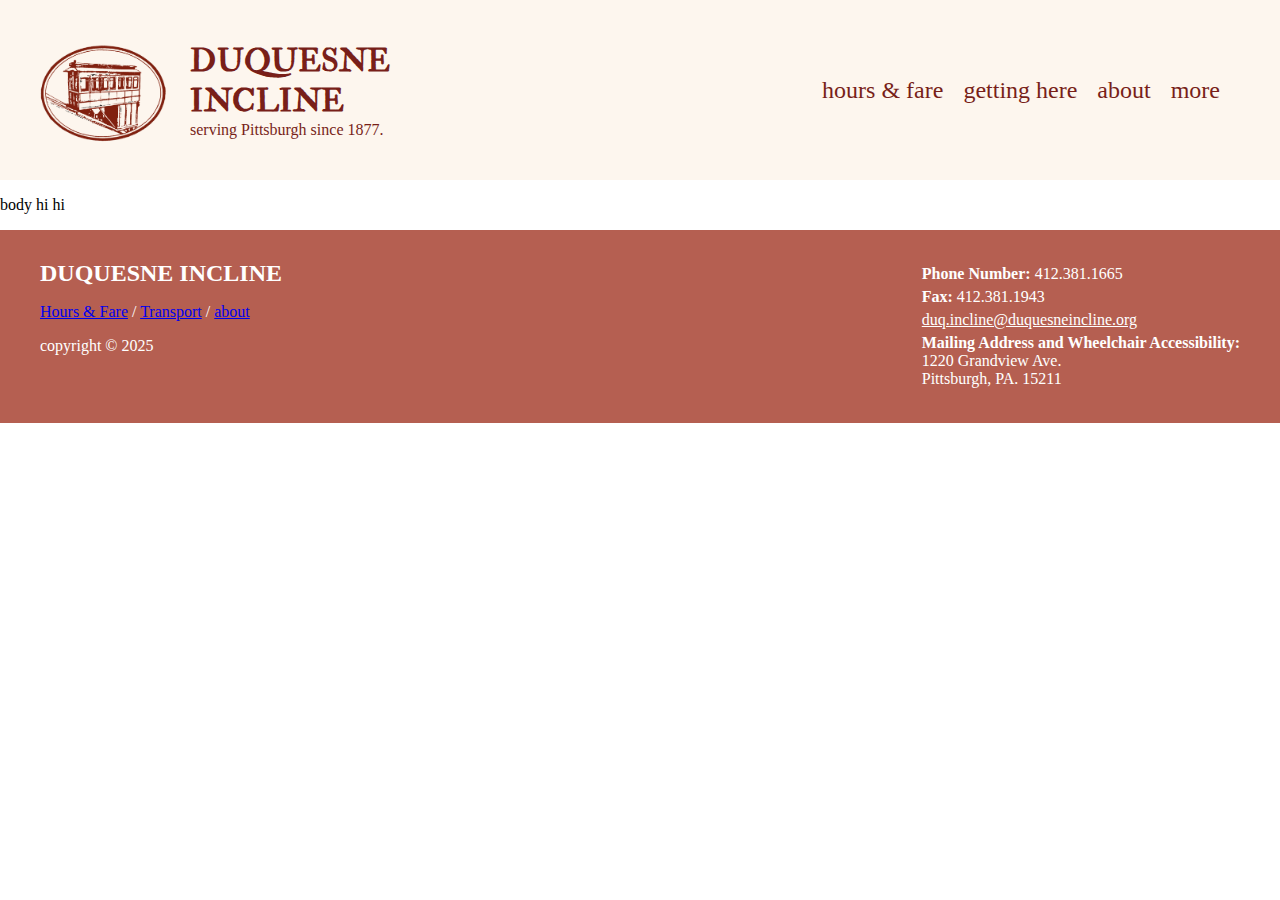
==== index.html @ 769fe73d "finished nav bar and footer" ====
<!DOCTYPE html>
<html lang="en">
<head>
    <meta charset="UTF-8">
    <meta name="viewport" content="width=device-width, initial-scale=1.0">
    <title>Document</title>
    <link rel="stylesheet" href="static/style.css">
    <link rel="preconnect" href="https://fonts.googleapis.com">
    <link rel="preconnect" href="https://fonts.gstatic.com" crossorigin>
    <link href="https://fonts.googleapis.com/css2?family=IM+Fell+Double+Pica:ital@0;1&family=Jacques+Francois+Shadow&family=Kaisei+Tokumin&family=Maname&family=Roboto:ital,wght@0,100..900;1,100..900&display=swap" rel="stylesheet">
</head>
<body>
    <header>
        <div class="logo">
            <img src = "static/DuqInclineLogo (red).png" alt="Duquesne Incline Logo">
            <div class="title">
                <h1>DUQUESNE</h1>
                <h1>INCLINE</h1>
                <p>serving Pittsburgh since 1877.</p>
            </div>
        </div>
        <nav class="navpage">
            <ul>
                <li><a href="#">hours & fare</a></li>
                <li><a href="#">getting here</a></li>
                <li><a href="#">about</a></li>
                <li><a href="#">more</a></li>
            </ul>
        </nav>
    </header>

    <div>
        <p>body hi hi</p>
    </div>

    <footer>
        <div class="footer-content">
            <div class="footer-left">
                <h2>DUQUESNE INCLINE</h2>
                <p class="footer-links">
                    <a href="#">Hours & Fare</a> / <a href="#">Transport</a> / <a href="#">about</a>
                </p>
                <p class="copyright">copyright © 2025</p>
            </div>
            <div class="footer-right">
                <p><strong>Phone Number:</strong> 412.381.1665</p>
                <p><strong>Fax:</strong> 412.381.1943</p>
                <p><a href="mailto:duq.incline@duquesneincline.org">duq.incline@duquesneincline.org</a></p>
                <p><strong>Mailing Address and Wheelchair Accessibility:</strong><br>
                    1220 Grandview Ave.<br>
                    Pittsburgh, PA. 15211
                </p>
            </div>
        </div>
    </footer>

</body>
</html>
---- static/style.css ----
/* Import Jacques Francois font */
body {
    margin: 0;
    padding: 0;
    font-family: 'Jacques Francois', serif;
    background-color: #fff;
}

header {
    background-color: #fdf6ee;
    display: flex;
    justify-content: space-between;
    align-items: center;
    padding: 15px 30px;
    height: 150px;
}

.logo {
    display: flex;
    align-items: center;
}

.logo img {
    width: 150px;
    height: auto;
    margin-right: 10px;
}

h1 {
    font-size: 32px;
    font-family: 'IM Fell Double Pica', 'Jacques Francois',serif;
    color: #781f19;
    margin: 0;
}

.title p {
    font-size: 16px;
    color: #781f19;
    margin: 0;
}

nav ul {
    list-style: none;
    display: flex;
    gap: 20px;
    margin: 0;
    padding: 30px;
}

nav ul li {
    display: inline;
}

nav ul li a {
    text-decoration: none;
    color: #781f19;
    font-size: 24px;
}

nav ul li a:hover {
    text-decoration: underline;
}

/* footer */
footer {
    background-color: #B55F51;
    /* Dark reddish-brown */
    color: white;
    padding: 30px 40px;
    font-family: 'Jacques Francois', serif;
}

.footer-content {
    display: flex;
    justify-content: space-between;
    max-width: 1200px;
    margin: 0 auto;
}

.footer-left h2 {
    font-size: 24px;
    margin: 0 0 10px;
}

.footer-right p {
    margin: 5px 0;
    font-size: 16px;
    color: white;
    text-decoration: none;
}

.footer-right a {
    color: white;
    text-decoration: underline;
}
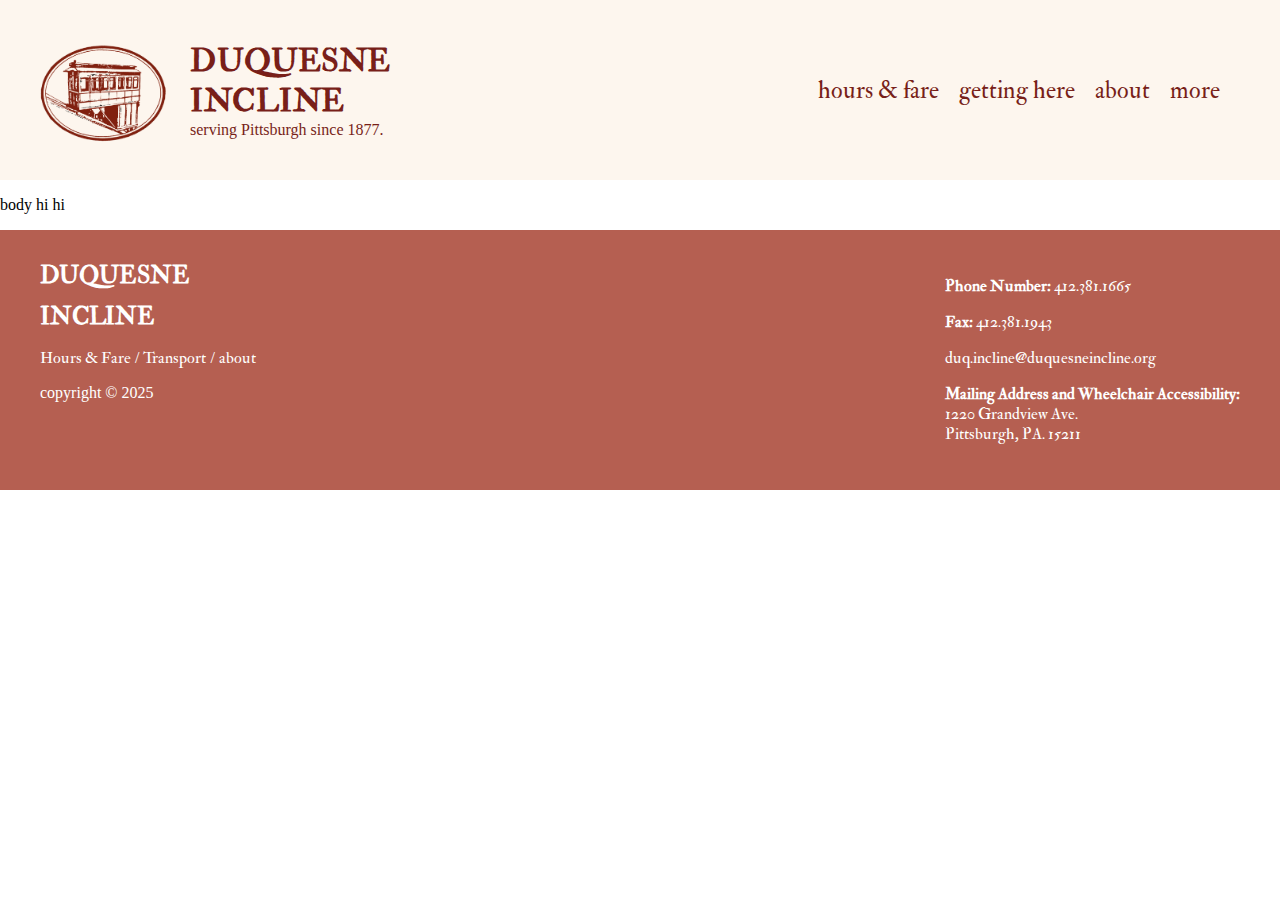
==== commit 288966a3: "finished footer" ====
--- a/index.html
+++ b/index.html
@@ -36,7 +36,8 @@
     <footer>
         <div class="footer-content">
             <div class="footer-left">
-                <h2>DUQUESNE INCLINE</h2>
+                <h1>DUQUESNE</h1>
+                <h1>INCLINE</h1>
                 <p class="footer-links">
                     <a href="#">Hours & Fare</a> / <a href="#">Transport</a> / <a href="#">about</a>
                 </p>
--- a/static/style.css
+++ b/static/style.css
@@ -52,6 +52,7 @@
 }
 
 nav ul li a {
+    font-family: 'IM Fell Double Pica', 'Jacques Francois', serif;
     text-decoration: none;
     color: #781f19;
     font-size: 24px;
@@ -64,7 +65,6 @@
 /* footer */
 footer {
     background-color: #B55F51;
-    /* Dark reddish-brown */
     color: white;
     padding: 30px 40px;
     font-family: 'Jacques Francois', serif;
@@ -77,19 +77,27 @@
     margin: 0 auto;
 }
 
-.footer-left h2 {
+.footer-left h1 {
+    font-family: 'IM Fell Double Pica', 'Jacques Francois', serif;
+    color: white;
     font-size: 24px;
     margin: 0 0 10px;
 }
+.footer-left a {
+    font-family: 'IM Fell Double Pica', 'Jacques Francois', serif;
+    color: white;
+    text-decoration: none;
+}
 
 .footer-right p {
-    margin: 5px 0;
+    font-family: 'IM Fell Double Pica', 'Jacques Francois', serif;
     font-size: 16px;
     color: white;
     text-decoration: none;
 }
 
 .footer-right a {
+    font-family: 'IM Fell Double Pica', 'Jacques Francois', serif;
     color: white;
-    text-decoration: underline;
+    text-decoration: none;
 }
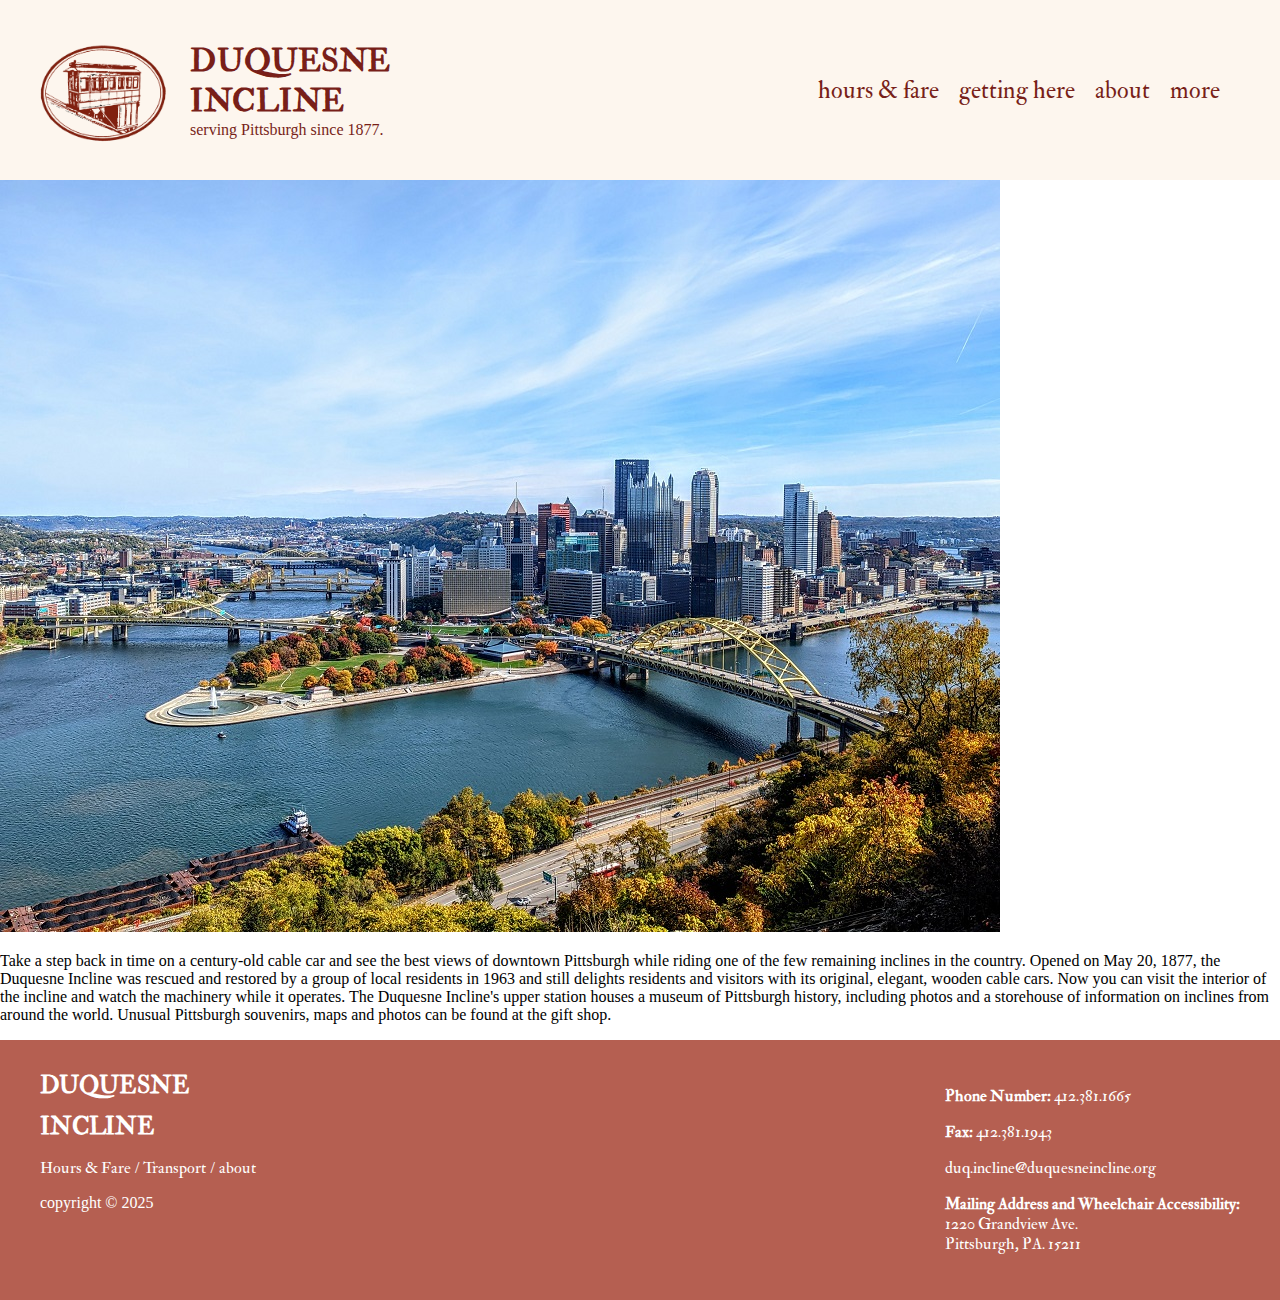
==== commit e6bc47d6: "put some content in the front page" ====
--- a/index.html
+++ b/index.html
@@ -30,7 +30,13 @@
     </header>
 
     <div>
-        <p>body hi hi</p>
+        <img src="static/font_page_view.jpg" alt="Duquesne Incline view from the top">
+        <p>Take a step back in time on a century-old cable car and see the best views of downtown Pittsburgh while riding one of
+        the few remaining inclines in the country. Opened on May 20, 1877, the Duquesne Incline was rescued and restored by a
+        group of local residents in 1963 and still delights residents and visitors with its original, elegant, wooden cable
+        cars. Now you can visit the interior of the incline and watch the machinery while it operates. The Duquesne Incline's
+        upper station houses a museum of Pittsburgh history, including photos and a storehouse of information on inclines from
+        around the world. Unusual Pittsburgh souvenirs, maps and photos can be found at the gift shop.</p>
     </div>
 
     <footer>
